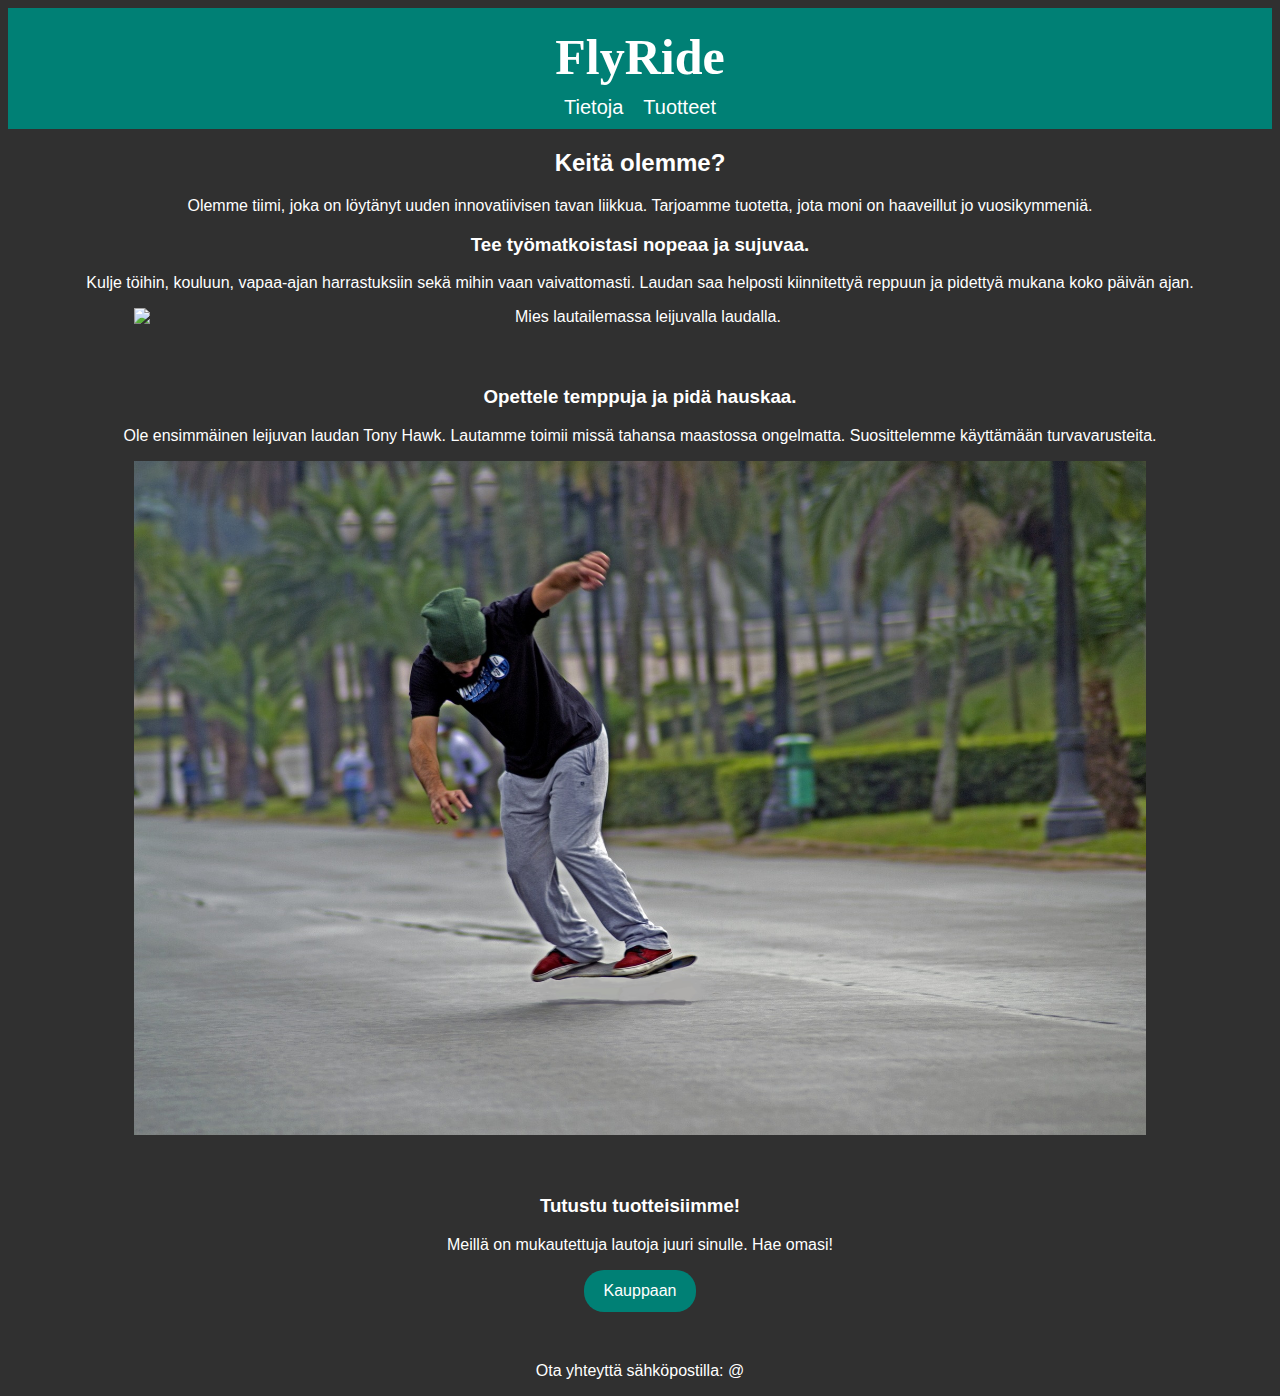
==== index.html @ aae6c2b2 "Initial commit" ====
<!DOCTYPE html>
<html lang="en">
<head>
    <meta charset="UTF-8">
    <meta http-equiv="X-UA-Compatible" content="IE=edge">
    <meta name="viewport" content="width=device-width, initial-scale=1.0">
    <link rel="stylesheet" href="style.css">
    <title>FlyRide</title>
</head>
<body>
    <header>
      <h1>FlyRide</h1>
      <nav>
        <ul>
          <li><a href="#tietoja">Tietoja</a></li>
          <li><a href="#tuotteet">Tuotteet</a></li>
        </ul>
      </nav>
    </header>
    <main>
      <section id="tietoja">
        <h2>Keitä olemme?</h2>
        <p>Olemme tiimi, joka on löytänyt uuden innovatiivisen tavan liikkua. Tarjoamme tuotetta, jota moni on haaveillut jo vuosikymmeniä.</p>
        <h3>Tee työmatkoistasi nopeaa ja sujuvaa.</h3>
        <p>Kulje töihin, kouluun, vapaa-ajan harrastuksiin sekä mihin vaan vaivattomasti. Laudan saa helposti kiinnitettyä reppuun ja pidettyä mukana koko päivän ajan.</p>
        <img src="kuvat/liitolauta2.png" alt="Mies lautailemassa leijuvalla laudalla.">
        <h3>Opettele temppuja ja pidä hauskaa.</h3>
        <p>Ole ensimmäinen leijuvan laudan Tony Hawk. Lautamme toimii missä tahansa maastossa ongelmatta. Suosittelemme käyttämään turvavarusteita.</p>
        <img src="kuvat/liitolauta.jpg" alt="Mies lautailemassa leijuvalla laudalla">
      </section>
      <section id="tuotteet">
        <h3>Tutustu tuotteisiimme!</h3>
        <p>Meillä on mukautettuja lautoja juuri sinulle. Hae omasi!</p>
        <button><a href="#kauppa">Kauppaan</a></button>
      </section>
    </main>
    <footer>
      <p>Ota yhteyttä sähköpostilla: @</p>
    </footer>
  </body>
</html>
---- style.css ----
body {
    background-color: #303030;
    font-family:'Trebuchet MS', 'Lucida Sans Unicode', 'Lucida Grande', 'Lucida Sans', Arial, sans-serif;
    color: #fff;
    text-align: center;
}

header {
    background-color: #008075;
    color: #fff;
    padding: 10px;
    text-align: center;
}

header h1 {
    margin: 10px;
    font-family:Georgia, 'Times New Roman', Times, serif;
    font-size: 50px;
}

p {
    margin-left: 30px;
    margin-right: 30px;
}

nav ul {
    list-style: none;
    margin: 0;
    padding: 0;
    display: flex;
    justify-content: center;
}

nav a {
    color: #fff;
    padding: 10px;
    text-decoration: none;
    font-family: 'Gill Sans', 'Gill Sans MT', Calibri, 'Trebuchet MS', sans-serif;
    font-size: 20px;
}
nav a:hover {
    font-weight: bold;
}

img {
    max-width: 80%;
    height: auto;
    width: 80%;
    display: block;
    margin-left: auto;
    margin-right: auto;
    margin-bottom: 60px;
}

button {
    padding: 12px 20px;
    border-radius: 20px;
    background-color: #008075;
    color: white;
    font-size: 16px;
    border: none;
    cursor: pointer;
}

button:hover {
    background-color: #00ccbb;
}

button a {
    text-decoration: none;
    color: #fff;
}

footer {
    margin-top: 50px;
    text-align: center;
}
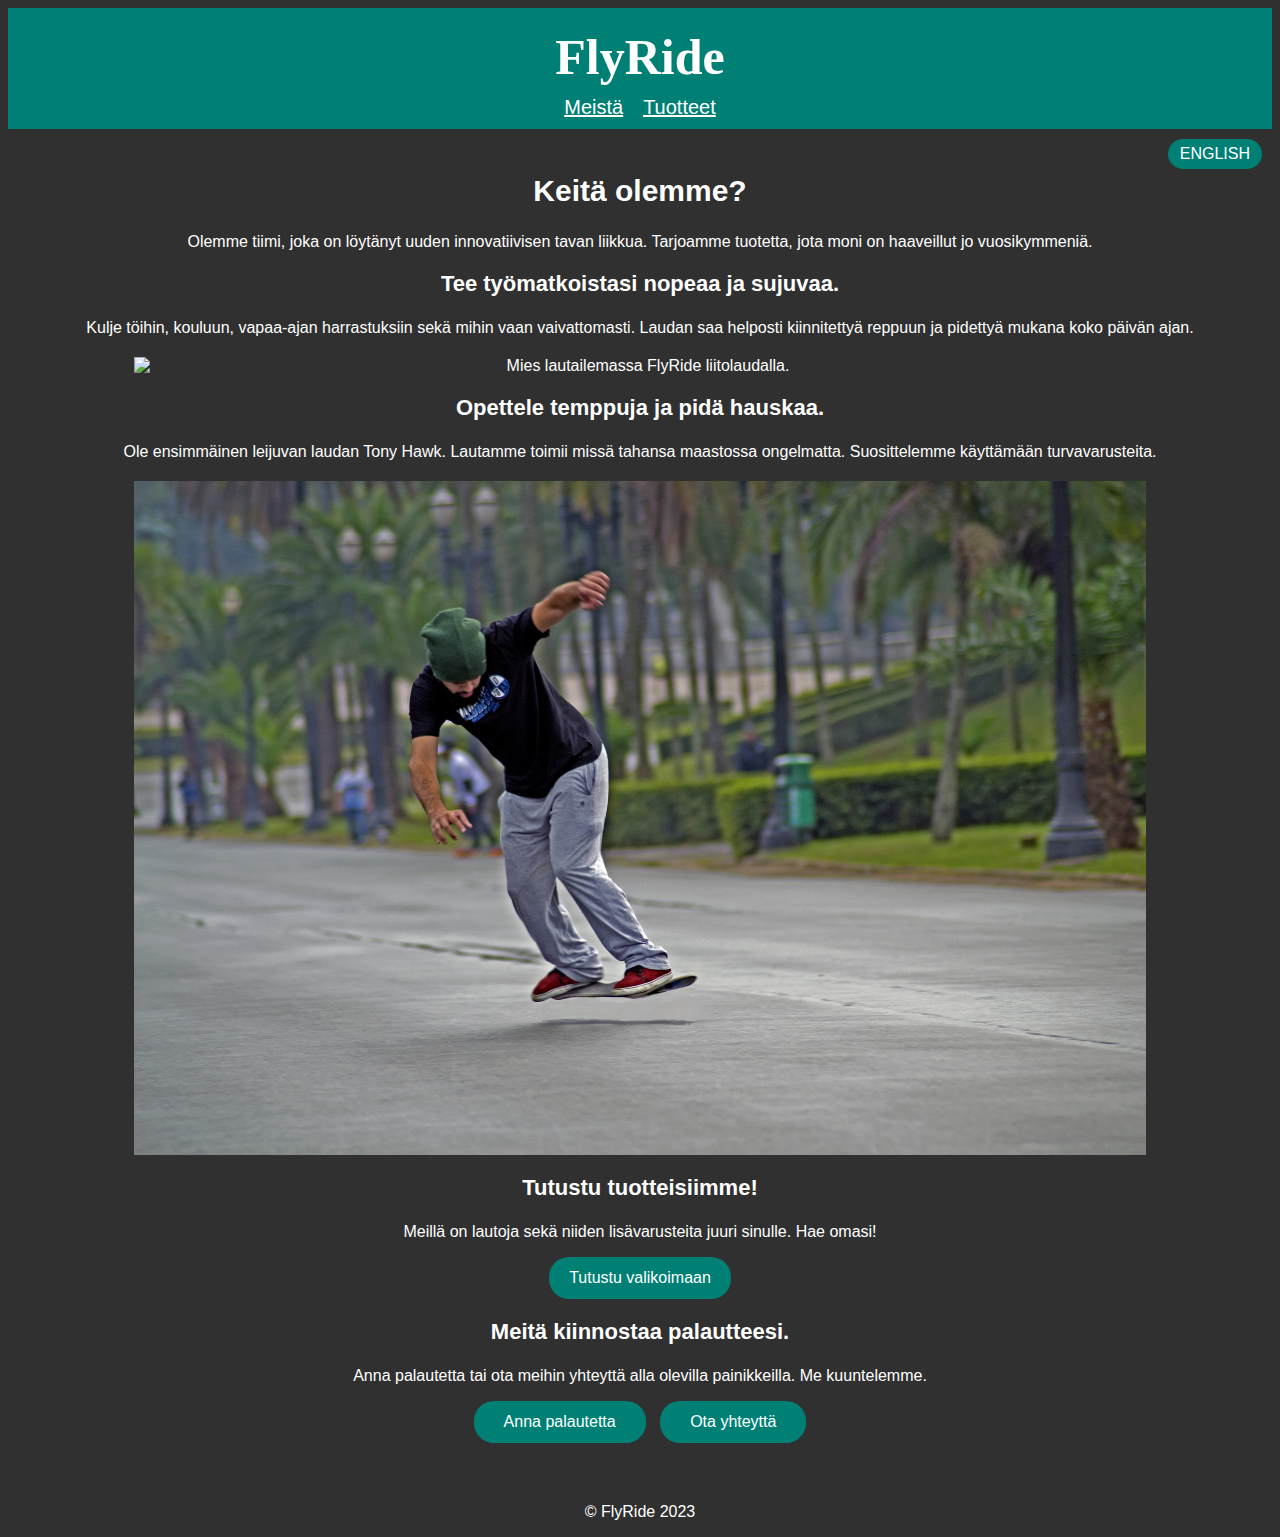
==== commit 8a524eb7: "Summary" ====
--- a/index.html
+++ b/index.html
@@ -1,41 +1,54 @@
 <!DOCTYPE html>
 <html lang="en">
 <head>
-    <meta charset="UTF-8">
-    <meta http-equiv="X-UA-Compatible" content="IE=edge">
-    <meta name="viewport" content="width=device-width, initial-scale=1.0">
-    <link rel="stylesheet" href="style.css">
-    <title>FlyRide</title>
+  <meta charset="UTF-8">
+  <meta http-equiv="X-UA-Compatible" content="IE=edge">
+  <meta name="viewport" content="width=device-width, initial-scale=1.0">
+  <link rel="stylesheet" href="style.css">
+  <title>FlyRide - Innovatiivinen liitolauta jokaisen tarpeisiin.</title>
 </head>
 <body>
-    <header>
-      <h1>FlyRide</h1>
-      <nav>
-        <ul>
-          <li><a href="#tietoja">Tietoja</a></li>
-          <li><a href="#tuotteet">Tuotteet</a></li>
-        </ul>
-      </nav>
-    </header>
-    <main>
-      <section id="tietoja">
-        <h2>Keitä olemme?</h2>
-        <p>Olemme tiimi, joka on löytänyt uuden innovatiivisen tavan liikkua. Tarjoamme tuotetta, jota moni on haaveillut jo vuosikymmeniä.</p>
-        <h3>Tee työmatkoistasi nopeaa ja sujuvaa.</h3>
-        <p>Kulje töihin, kouluun, vapaa-ajan harrastuksiin sekä mihin vaan vaivattomasti. Laudan saa helposti kiinnitettyä reppuun ja pidettyä mukana koko päivän ajan.</p>
-        <img src="kuvat/liitolauta2.png" alt="Mies lautailemassa leijuvalla laudalla.">
-        <h3>Opettele temppuja ja pidä hauskaa.</h3>
-        <p>Ole ensimmäinen leijuvan laudan Tony Hawk. Lautamme toimii missä tahansa maastossa ongelmatta. Suosittelemme käyttämään turvavarusteita.</p>
-        <img src="kuvat/liitolauta.jpg" alt="Mies lautailemassa leijuvalla laudalla">
-      </section>
-      <section id="tuotteet">
-        <h3>Tutustu tuotteisiimme!</h3>
-        <p>Meillä on mukautettuja lautoja juuri sinulle. Hae omasi!</p>
-        <button><a href="#kauppa">Kauppaan</a></button>
-      </section>
-    </main>
-    <footer>
-      <p>Ota yhteyttä sähköpostilla: @</p>
-    </footer>
-  </body>
+  <header>
+    <h1>FlyRide</h1>
+    <nav>
+      <ul>
+        <li><a href="index.html">Meistä</a></li>
+        <li><a href="kauppa.html">Tuotteet</a></li>
+      </ul>
+    </nav>
+      <div id="kieli">
+        <button><a href="enindex.html">ENGLISH</a></button>
+      </div>
+  </header>
+  <main>
+    <section id="tietoja">
+      <h2>Keitä olemme?</h2>
+      <p>Olemme tiimi, joka on löytänyt uuden innovatiivisen tavan liikkua. Tarjoamme tuotetta, jota moni on haaveillut jo vuosikymmeniä.</p>
+      <h3>Tee työmatkoistasi nopeaa ja sujuvaa.</h3>
+      <p>Kulje töihin, kouluun, vapaa-ajan harrastuksiin sekä mihin vaan vaivattomasti. Laudan saa helposti kiinnitettyä reppuun ja pidettyä mukana koko päivän ajan.</p>
+      <img src="kuvat/liitolauta2.png" alt="Mies lautailemassa FlyRide liitolaudalla.">
+      <h3>Opettele temppuja ja pidä hauskaa.</h3>
+      <p>Ole ensimmäinen leijuvan laudan Tony Hawk. Lautamme toimii missä tahansa maastossa ongelmatta. Suosittelemme käyttämään turvavarusteita.</p>
+      <img src="kuvat/liitolauta.jpg" alt="Mies lautailemassa FlyRide liitolaudalla.">
+    </section>
+    <section id="tuotteet">
+      <h3>Tutustu tuotteisiimme!</h3>
+      <p>Meillä on lautoja sekä niiden lisävarusteita juuri sinulle. Hae omasi!</p>
+      <div id="kauppanappi">
+        <button><a href="kauppa.html">Tutustu valikoimaan</a></button>
+      </div>
+    </section>
+    <section>
+      <h3>Meitä kiinnostaa palautteesi.</h3>
+      <p>Anna palautetta tai ota meihin yhteyttä alla olevilla painikkeilla. Me kuuntelemme.</p>
+      <div id="palautejayhteydenotto">
+        <button><a href="palaute.html">Anna palautetta</a></button>
+        <button><a href="yhteys.html">Ota yhteyttä</a></button>
+      </div>
+    </section>
+  </main>
+  <footer>
+    <p>&copy; FlyRide 2023</p>
+  </footer>
+</body>
 </html>--- a/style.css
+++ b/style.css
@@ -14,8 +14,23 @@
 
 header h1 {
     margin: 10px;
-    font-family:Georgia, 'Times New Roman', Times, serif;
+    font-family: Georgia, 'Times New Roman', Times, serif;
     font-size: 50px;
+}
+
+h1 a {
+    text-decoration: none;
+    color: #fff
+}
+
+h2 {
+    margin-top: 45px;
+    font-size: 30px;
+}
+
+h3 {
+    margin-top: 20px;
+    font-size: 22px;
 }
 
 p {
@@ -34,7 +49,6 @@
 nav a {
     color: #fff;
     padding: 10px;
-    text-decoration: none;
     font-family: 'Gill Sans', 'Gill Sans MT', Calibri, 'Trebuchet MS', sans-serif;
     font-size: 20px;
 }
@@ -49,29 +63,143 @@
     display: block;
     margin-left: auto;
     margin-right: auto;
-    margin-bottom: 60px;
-}
-
-button {
+    margin-bottom: 20px;
+    margin-top: 20px;
+}
+
+#kauppanappi button {
     padding: 12px 20px;
     border-radius: 20px;
     background-color: #008075;
-    color: white;
-    font-size: 16px;
-    border: none;
-    cursor: pointer;
-}
-
-button:hover {
+    color: #fff;
+    font-size: 16px;
+    border: none;
+    cursor: pointer;
+}
+
+#kauppanappi button:hover {
+    background-color: #00ccbb;
+}
+
+#kieli {
+    float: right;
+    margin-top: 20px;
+}
+
+#kieli button {
+    padding: 6px 12px;
+    border-radius: 20px;
+    background-color: #008075;
+    color: #fff;
+    font-size: 16px;
+    border: none;
+    cursor: pointer;
+}
+
+#kieli button:hover {
     background-color: #00ccbb;
 }
 
 button a {
     text-decoration: none;
-    color: #fff;
+    color: #fff
 }
 
 footer {
     margin-top: 50px;
     text-align: center;
+}
+
+.kuvarivi {
+    display: flex;
+    justify-content: space-between;
+}
+
+.kuva-teksti {
+    width: 30%;
+    text-align: center;
+  }
+
+img {
+    width: 100%;
+}
+
+#palautejayhteydenotto button {
+    padding: 12px 30px;
+    border-radius: 20px;
+    background-color: #008075;
+    color: #fff;
+    font-size: 16px;
+    border: none;
+    cursor: pointer;
+    margin-left: 5px;
+    margin-right: 5px;
+    margin-bottom: 10px;
+}
+
+#palautejayhteydenotto button:hover {
+    background-color: #00ccbb;
+}
+
+.forms {
+    display: flex;
+    flex-direction: column;
+    align-items: center;
+    padding: 20px;
+    max-width: 60%;
+    margin: 0 auto;
+}
+
+.forms input[type="text"],
+.forms input[type="email"] {
+    width: 100%;
+    padding: 10px;
+    margin-bottom: 20px;
+    font-size: 16px;
+    border: 1px solid #fff;
+    border-radius: 5px;
+    box-sizing: border-box;
+}
+
+.forms textarea {
+    width: 100%;
+    padding: 10px;
+    margin-bottom: 20px;
+    font-size: 16px;
+    border: 1px solid #fff;
+    border-radius: 5px;
+    box-sizing: border-box;
+    resize: none;
+}
+
+.forms button[type="submit"] {
+    width: 100%;
+    padding: 10px;
+    background-color: #008075;
+    color: #fff;
+    font-size: 16px;
+    border: none;
+    border-radius: 5px;
+    cursor: pointer;
+    margin-top: 20px;
+}
+
+.forms .slider {
+    width: 100%;
+    margin-top: 14px;;
+    margin-bottom: 30px;
+    appearance: none;
+    height: 14px;
+    border-radius: 3px;
+    background-color: #fff;
+    outline: none;
+}
+
+.forms .slider::-webkit-slider-thumb {
+    appearance: none;
+    width: 25px;
+    height: 25px;
+    border-radius: 30%;
+    background-color: #008075;
+    cursor: pointer;
 }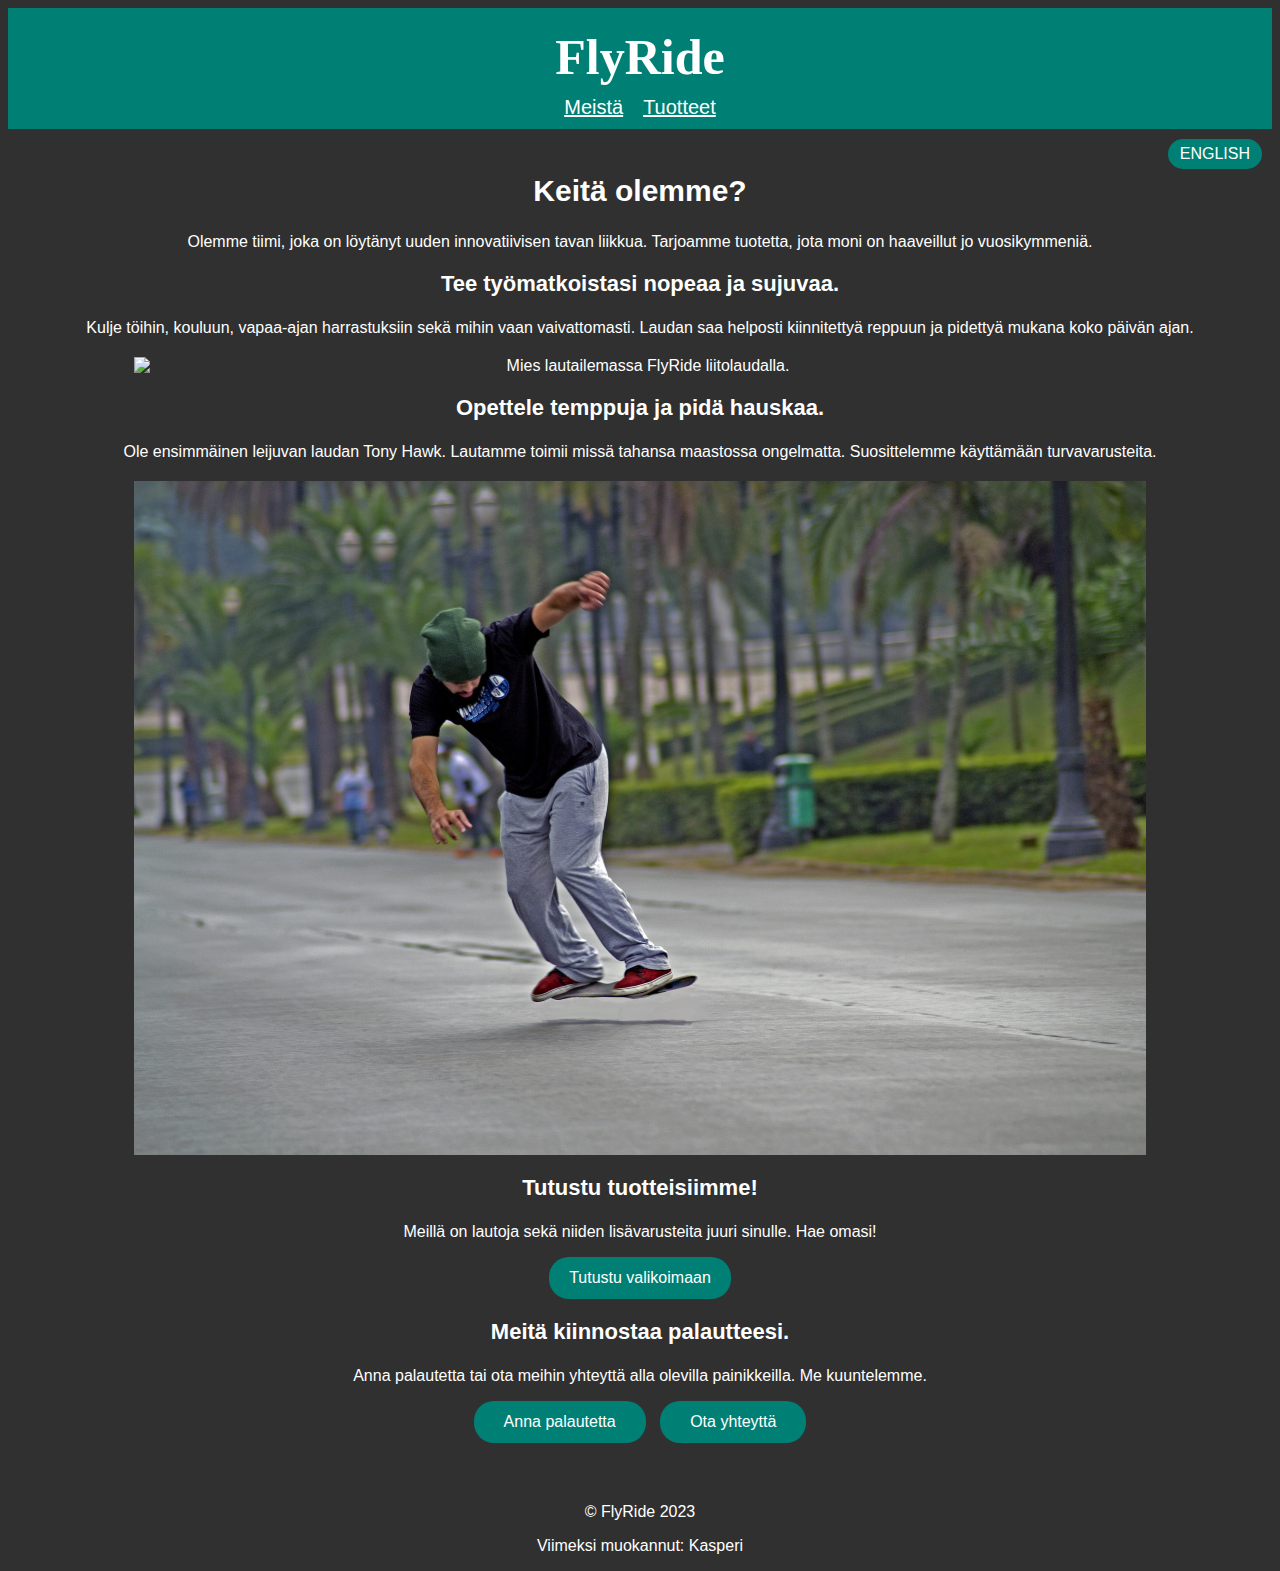
==== commit 59ed6024: "Summary" ====
--- a/index.html
+++ b/index.html
@@ -49,6 +49,7 @@
   </main>
   <footer>
     <p>&copy; FlyRide 2023</p>
+    <p>Viimeksi muokannut: Kasperi</p>
   </footer>
 </body>
 </html>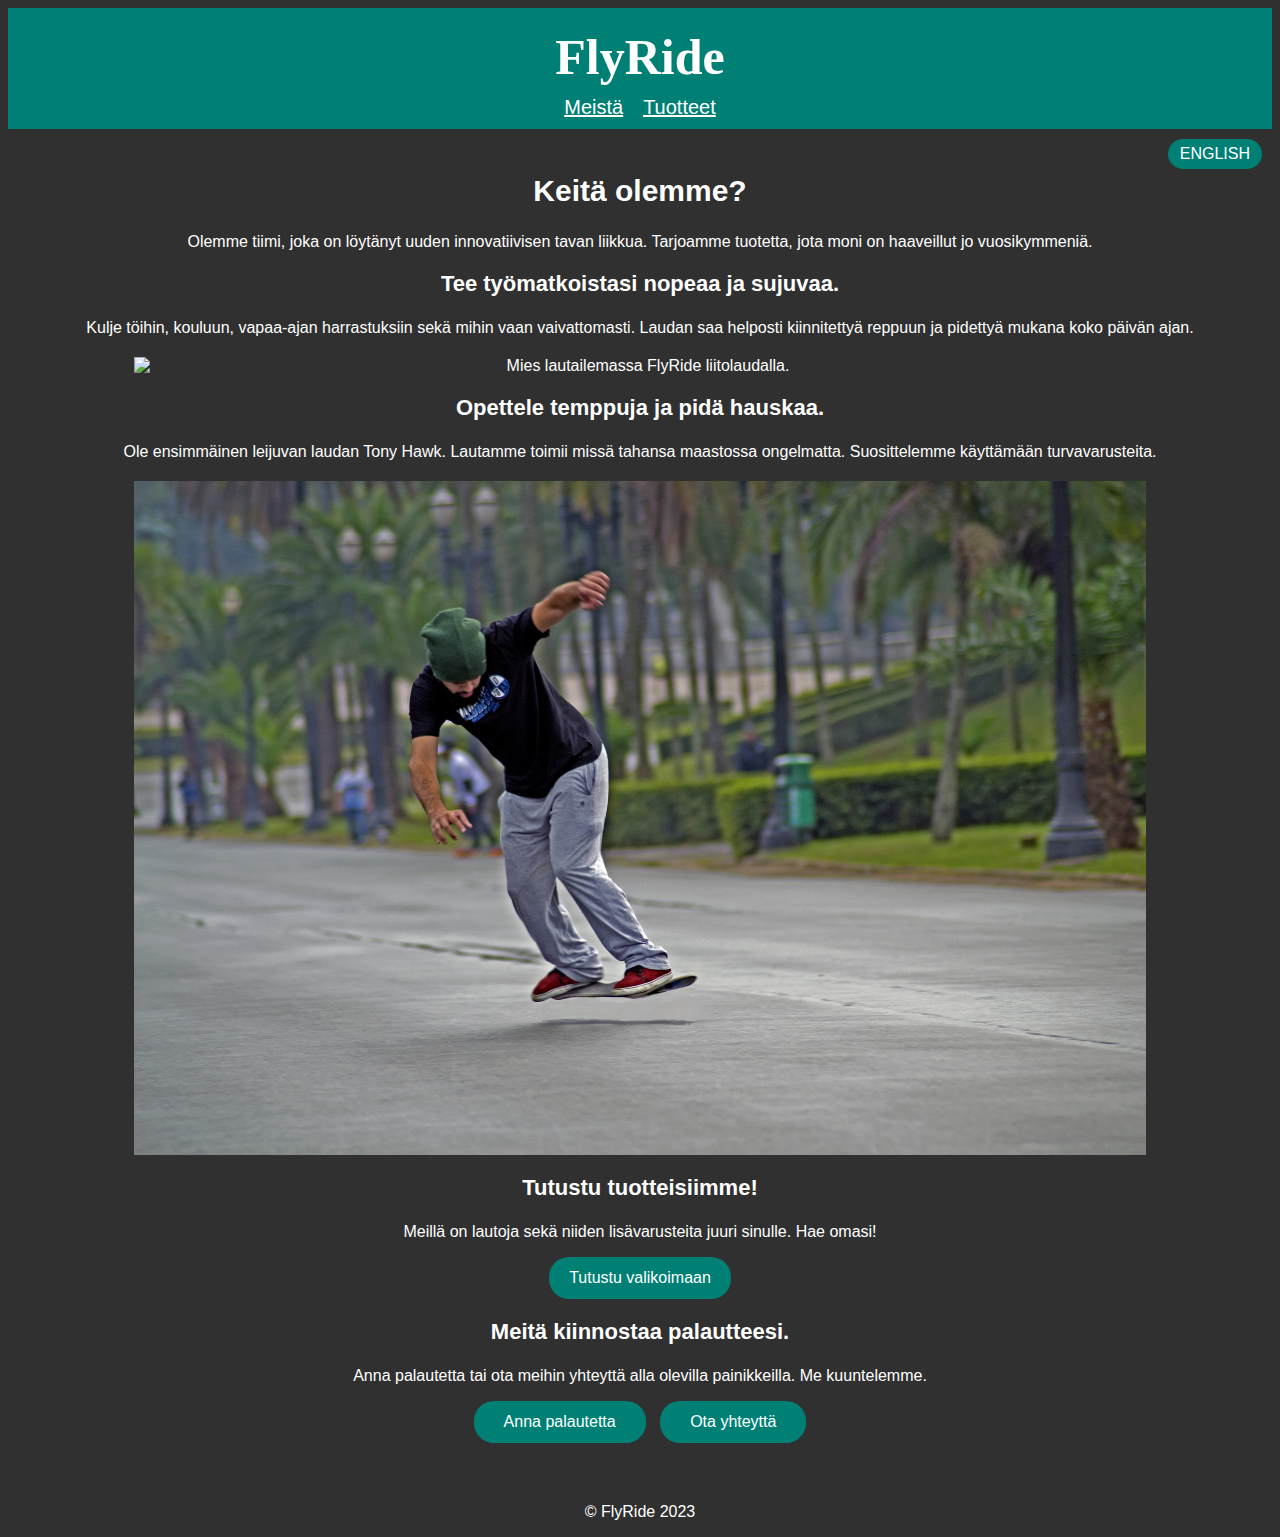
==== commit 727e0fed: "poistin turhat footerit" ====
--- a/index.html
+++ b/index.html
@@ -49,7 +49,6 @@
   </main>
   <footer>
     <p>&copy; FlyRide 2023</p>
-    <p>Viimeksi muokannut: Kasperi</p>
   </footer>
 </body>
 </html>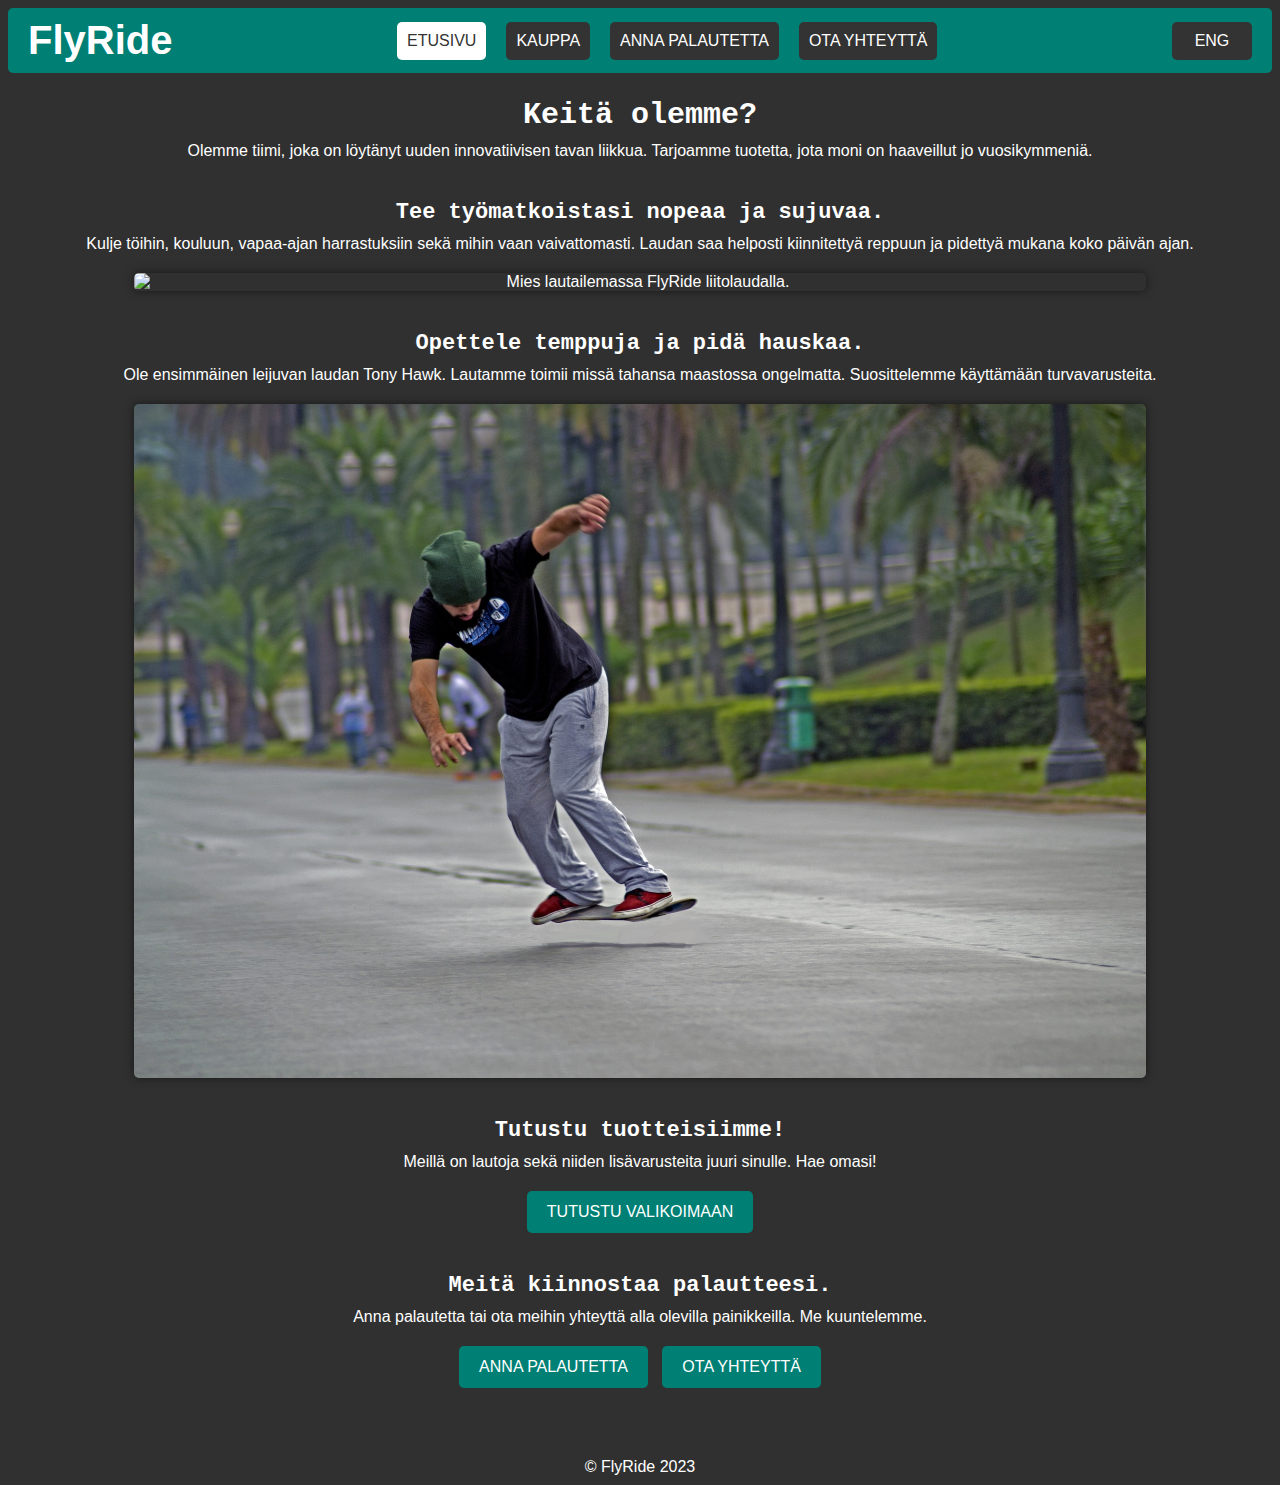
==== commit 3f66304f: "Korjasin sivustojen kielet (lang="") html tageistä ja lisäsin aria-labelit iconeihin." ====
--- a/index.html
+++ b/index.html
@@ -1,24 +1,39 @@
 <!DOCTYPE html>
-<html lang="en">
+<html lang="fi">
 <head>
   <meta charset="UTF-8">
   <meta http-equiv="X-UA-Compatible" content="IE=edge">
   <meta name="viewport" content="width=device-width, initial-scale=1.0">
   <link rel="stylesheet" href="style.css">
+  <script src="https://kit.fontawesome.com/c39f856afb.js" crossorigin="anonymous"></script>
   <title>FlyRide - Innovatiivinen liitolauta jokaisen tarpeisiin.</title>
 </head>
 <body>
   <header>
-    <h1>FlyRide</h1>
-    <nav>
+    <h1><a href="index.html">FlyRide</a></h1>
+    <nav class="sivut">
       <ul>
-        <li><a href="index.html">Meistä</a></li>
-        <li><a href="kauppa.html">Tuotteet</a></li>
+        <li><a href="index.html">Etusivu</a></li>
+        <li><a href="kauppa.html">Kauppa</a></li>
+        <li><a href="palaute.html">Anna palautetta</a></li>
+        <li><a href="yhteys.html">Ota yhteyttä</a></li>
       </ul>
     </nav>
-      <div id="kieli">
-        <button><a href="enindex.html">ENGLISH</a></button>
+    <nav class="mobile-sivut">
+      <div id="dropdown-sivut">
+        <a href="index.html">Etusivu</a>
+        <a href="kauppa.html">Kauppa</a>
+        <a href="palaute.html">Anna palautetta</a>
+        <a href="yhteys.html">Ota yhteyttä</a>
       </div>
+      <a href="javascript:void(0);" class="icon" onclick="dropdown()" aria-label="Navigointivalikko">
+        <i class="fa-solid fa-bars"></i>
+      </a>
+    </nav>
+    <script src="script.js"></script>
+    <nav class="kieli">
+      <a href="enindex.html" aria-label="Translate to english">ENG <i class="fa-solid fa-globe"></i></a>
+    </nav>
   </header>
   <main>
     <section id="tietoja">
--- a/style.css
+++ b/style.css
@@ -1,75 +1,151 @@
 body {
     background-color: #303030;
-    font-family:'Trebuchet MS', 'Lucida Sans Unicode', 'Lucida Grande', 'Lucida Sans', Arial, sans-serif;
+    font-family: "Century Gothic", CenturyGothic, Geneva, AppleGothic, sans-serif;
     color: #fff;
     text-align: center;
 }
 
 header {
-    background-color: #008075;
-    color: #fff;
-    padding: 10px;
-    text-align: center;
-}
-
-header h1 {
-    margin: 10px;
-    font-family: Georgia, 'Times New Roman', Times, serif;
-    font-size: 50px;
+    display: flex;
+    justify-content: space-between;
+    align-items: center;
+    padding: 10px 20px;
+    background-color: #008075;
+    color: #fff;
+    border-radius: 5px;
+}
+
+h1 {
+    font-size: 40px;
+    margin: 0;
 }
 
 h1 a {
     text-decoration: none;
-    color: #fff
-}
-
-h2 {
-    margin-top: 45px;
-    font-size: 30px;
-}
-
-h3 {
-    margin-top: 20px;
-    font-size: 22px;
-}
-
-p {
-    margin-left: 30px;
-    margin-right: 30px;
+    color: #fff;
 }
 
 nav ul {
+    display: flex;
     list-style: none;
     margin: 0;
     padding: 0;
-    display: flex;
-    justify-content: center;
+}
+
+nav li {
+    margin: 0px 10px;
 }
 
 nav a {
-    color: #fff;
-    padding: 10px;
-    font-family: 'Gill Sans', 'Gill Sans MT', Calibri, 'Trebuchet MS', sans-serif;
-    font-size: 20px;
-}
-nav a:hover {
-    font-weight: bold;
-}
-
-img {
+    display: block;
+    padding: 10px;
+    background-color: #333;
+    color: #fff;
+    text-decoration: none;
+    text-align: center;
+    font-size: 16px;
+    border-radius: 5px;
+    font-family: Tahoma, Verdana, Segoe, sans-serif;
+    text-transform: uppercase;
+    transition: 0.2s;
+}
+
+.mobile-sivut, #dropdown-sivut {
+    display: none;
+}
+
+/* Mobiililaitteiden dropdown-valikko */
+@media only screen and (max-width: 844px) {
+    header {
+        padding-left: 24px;
+    }
+    h1 {
+        flex-grow: 1;
+    }
+    .sivut {
+        display: none;
+    }
+    .mobile-sivut {
+        display: flex;
+    }
+    #dropdown-sivut {
+        display: none;
+        position: absolute;
+        right: 156px;
+    }
+    h4 {
+        font-size: 14px
+    }
+    #dropdown-sivut a.active {
+        background-color: #00ccbb;
+    }
+}
+
+/* Ei mobiililautteille (hoverit pois) */
+@media only screen and (min-width: 844px) {
+    .sivut a:hover, .sivut a.active, .kieli a:hover {
+        background-color: #fff;
+        color: #333;
+    }
+    #kauppanappi button:hover {
+        background-color: #00ccbb;
+    }
+    #palautejayhteydenotto button:hover {
+        background-color: #00ccbb;
+    }
+}
+
+.kieli {
+    margin-left: 10px;
+    width: 80px;
+}
+
+#dropdown-sivut a {
+    background-color: #009689;
+    text-decoration: none;
+    color: #fff;
+    font-family: Tahoma, Verdana, Segoe, sans-serif;
+    text-transform: uppercase;
+    align-items: center;
+}
+
+h2 {
+    font-size: 30px;
+    font-family: Consolas, monaco, monospace;
+    margin-bottom: 10px;
+}
+
+h3 {
+    margin-top: 40px;
+    font-size: 22px;
+    font-family: Consolas, monaco, monospace;
+    margin-bottom: 10px;
+}
+
+h4 {
+    margin: 5px;
+}
+
+p {
+    margin: 0px 20px;
+}
+
+#tietoja img {
     max-width: 80%;
     height: auto;
     width: 80%;
     display: block;
-    margin-left: auto;
-    margin-right: auto;
-    margin-bottom: 20px;
+    margin: 20px auto;
+    border-radius: 5px;
+    box-shadow: 0px 0px 10px 0px rgba(0,0,0,0.5);
+    -webkit-box-shadow: 0px 0px 10px 0px rgba(0,0,0,0.5);
+    -moz-box-shadow: 0px 0px 10px 0px rgba(0,0,0,0.5);
+}
+
+button {
     margin-top: 20px;
-}
-
-#kauppanappi button {
     padding: 12px 20px;
-    border-radius: 20px;
+    border-radius: 5px;
     background-color: #008075;
     color: #fff;
     font-size: 16px;
@@ -77,32 +153,11 @@
     cursor: pointer;
 }
 
-#kauppanappi button:hover {
-    background-color: #00ccbb;
-}
-
-#kieli {
-    float: right;
-    margin-top: 20px;
-}
-
-#kieli button {
-    padding: 6px 12px;
-    border-radius: 20px;
-    background-color: #008075;
-    color: #fff;
-    font-size: 16px;
-    border: none;
-    cursor: pointer;
-}
-
-#kieli button:hover {
-    background-color: #00ccbb;
-}
-
 button a {
     text-decoration: none;
-    color: #fff
+    color: #fff;
+    font-family: Tahoma, Verdana, Segoe, sans-serif;
+    text-transform: uppercase
 }
 
 footer {
@@ -110,35 +165,32 @@
     text-align: center;
 }
 
-.kuvarivi {
-    display: flex;
-    justify-content: space-between;
-}
-
-.kuva-teksti {
-    width: 30%;
-    text-align: center;
-  }
-
-img {
-    width: 100%;
+
+#kauppa .laudat,
+#kauppa .tarvikkeet {
+    display: flex;
+    margin: 0 0;
+    justify-content:space-around;
+    align-items: center;
+}
+
+#kauppa .laudat, #kauppa .tarvikkeet {
+    margin-top: 30px;
+}
+
+#kauppa .laudat img,
+#kauppa .tarvikkeet img {
+    max-width: 80%;
+    height: auto;
+    width: 80%;
+    border-radius: 5px;
+    box-shadow: 0px 0px 10px 0px rgba(0,0,0,0.5);
+    -webkit-box-shadow: 0px 0px 10px 0px rgba(0,0,0,0.5);
+    -moz-box-shadow: 0px 0px 10px 0px rgba(0,0,0,0.5);
 }
 
 #palautejayhteydenotto button {
-    padding: 12px 30px;
-    border-radius: 20px;
-    background-color: #008075;
-    color: #fff;
-    font-size: 16px;
-    border: none;
-    cursor: pointer;
-    margin-left: 5px;
-    margin-right: 5px;
-    margin-bottom: 10px;
-}
-
-#palautejayhteydenotto button:hover {
-    background-color: #00ccbb;
+    margin: 20px 5px;
 }
 
 .forms {
@@ -202,4 +254,26 @@
     border-radius: 30%;
     background-color: #008075;
     cursor: pointer;
-}+}
+
+/*
+⠀⠀⠀⠀⠀⠀⠀⠀⠀⠀⠀⣠⣤⣤⣤⣤⣤⣤⣤⣤⣄⡀⠀⠀⠀⠀⠀⠀⠀⠀
+⠀⠀⠀⠀⠀⠀⠀⠀⢀⣴⣿⡿⠛⠉⠙⠛⠛⠛⠛⠻⢿⣿⣷⣤⡀⠀⠀⠀⠀⠀
+⠀⠀⠀⠀⠀⠀⠀⠀⣼⣿⠋⠀⠀⠀⠀⠀⠀⠀⢀⣀⣀⠈⢻⣿⣿⡄⠀⠀⠀⠀
+⠀⠀⠀⠀⠀⠀⠀⣸⣿⡏⠀⠀⠀⣠⣶⣾⣿⣿⣿⠿⠿⠿⢿⣿⣿⣿⣄⠀⠀⠀
+⠀⠀⠀⠀⠀⠀⠀⣿⣿⠁⠀⠀⢰⣿⣿⣯⠁⠀⠀⠀⠀⠀⠀⠀⠈⠙⢿⣷⡄⠀  
+⠀⠀⣀⣤⣴⣶⣶⣿⡟⠀⠀⠀⢸⣿⣿⣿⣆⠀⠀⠀⠀⠀⠀⠀⠀⠀⠀⣿⣷⠀
+⠀⢰⣿⡟⠋⠉⣹⣿⡇⠀⠀⠀⠘⣿⣿⣿⣿⣷⣦⣤⣤⣤⣶⣶⣶⣶⣿⣿⣿⠀
+⠀⢸⣿⡇⠀⠀⣿⣿⡇⠀⠀⠀⠀⠹⣿⣿⣿⣿⣿⣿⣿⣿⣿⣿⣿⣿⣿⡿⠃⠀
+⠀⣸⣿⡇⠀⠀⣿⣿⡇⠀⠀⠀⠀⠀⠉⠻⠿⣿⣿⣿⣿⡿⠿⠿⠛⢻⣿⡇⠀⠀
+⠀⣿⣿⠁⠀⠀⣿⣿⡇⠀⠀⠀⠀⠀⠀⠀⠀⠀⠀⠀⠀⠀⠀⠀⠀⢸⣿⣧⠀⠀
+⠀⣿⣿⠀⠀⠀⣿⣿⡇⠀⠀⠀⠀⠀⠀⠀⠀⠀⠀⠀⠀⠀⠀⠀⠀⢸⣿⣿⠀⠀
+⠀⣿⣿⠀⠀⠀⣿⣿⡇⠀⠀⠀⠀⠀⠀⠀⠀⠀⠀⠀⠀⠀⠀⠀⠀⢸⣿⣿⠀⠀
+⠀⢿⣿⡆⠀⠀⣿⣿⡇⠀⠀⠀⠀⠀⠀⠀⠀⠀⠀⠀⠀⠀⠀⠀⠀⢸⣿⡇⠀⠀
+⠀⠸⣿⣧⡀⠀⣿⣿⡇⠀⠀⠀⠀⠀⠀⠀⠀⠀⠀⠀⠀⠀⠀⠀⠀⣿⣿⠃⠀⠀
+⠀⠀⠛⢿⣿⣿⣿⣿⣇⠀⠀⠀⠀⠀⣰⣿⣿⣷⣶⣶⣶⣶⠶⠀⢠⣿⣿⠀⠀⠀
+⠀⠀⠀⠀⠀⠀⠀⣿⣿⠀⠀⠀⠀⠀⣿⣿⡇⠀⣽⣿⡏⠁⠀⠀⢸⣿⡇⠀⠀⠀
+⠀⠀⠀⠀⠀⠀⠀⣿⣿⠀⠀⠀⠀⠀⣿⣿⡇⠀⢹⣿⡆⠀⠀⠀⣸⣿⠇⠀⠀⠀
+⠀⠀⠀⠀⠀⠀⠀⢿⣿⣦⣄⣀⣠⣴⣿⣿⠁⠀⠈⠻⣿⣿⣿⣿⡿⠏⠀⠀⠀⠀
+⠀⠀⠀⠀⠀⠀⠀⠈⠛⠻⠿⠿⠿⠿⠋⠁⠀⠀⠀⠀⠀⠀⠀⠀⠀⠀⠀⠀⠀⠀
+*/